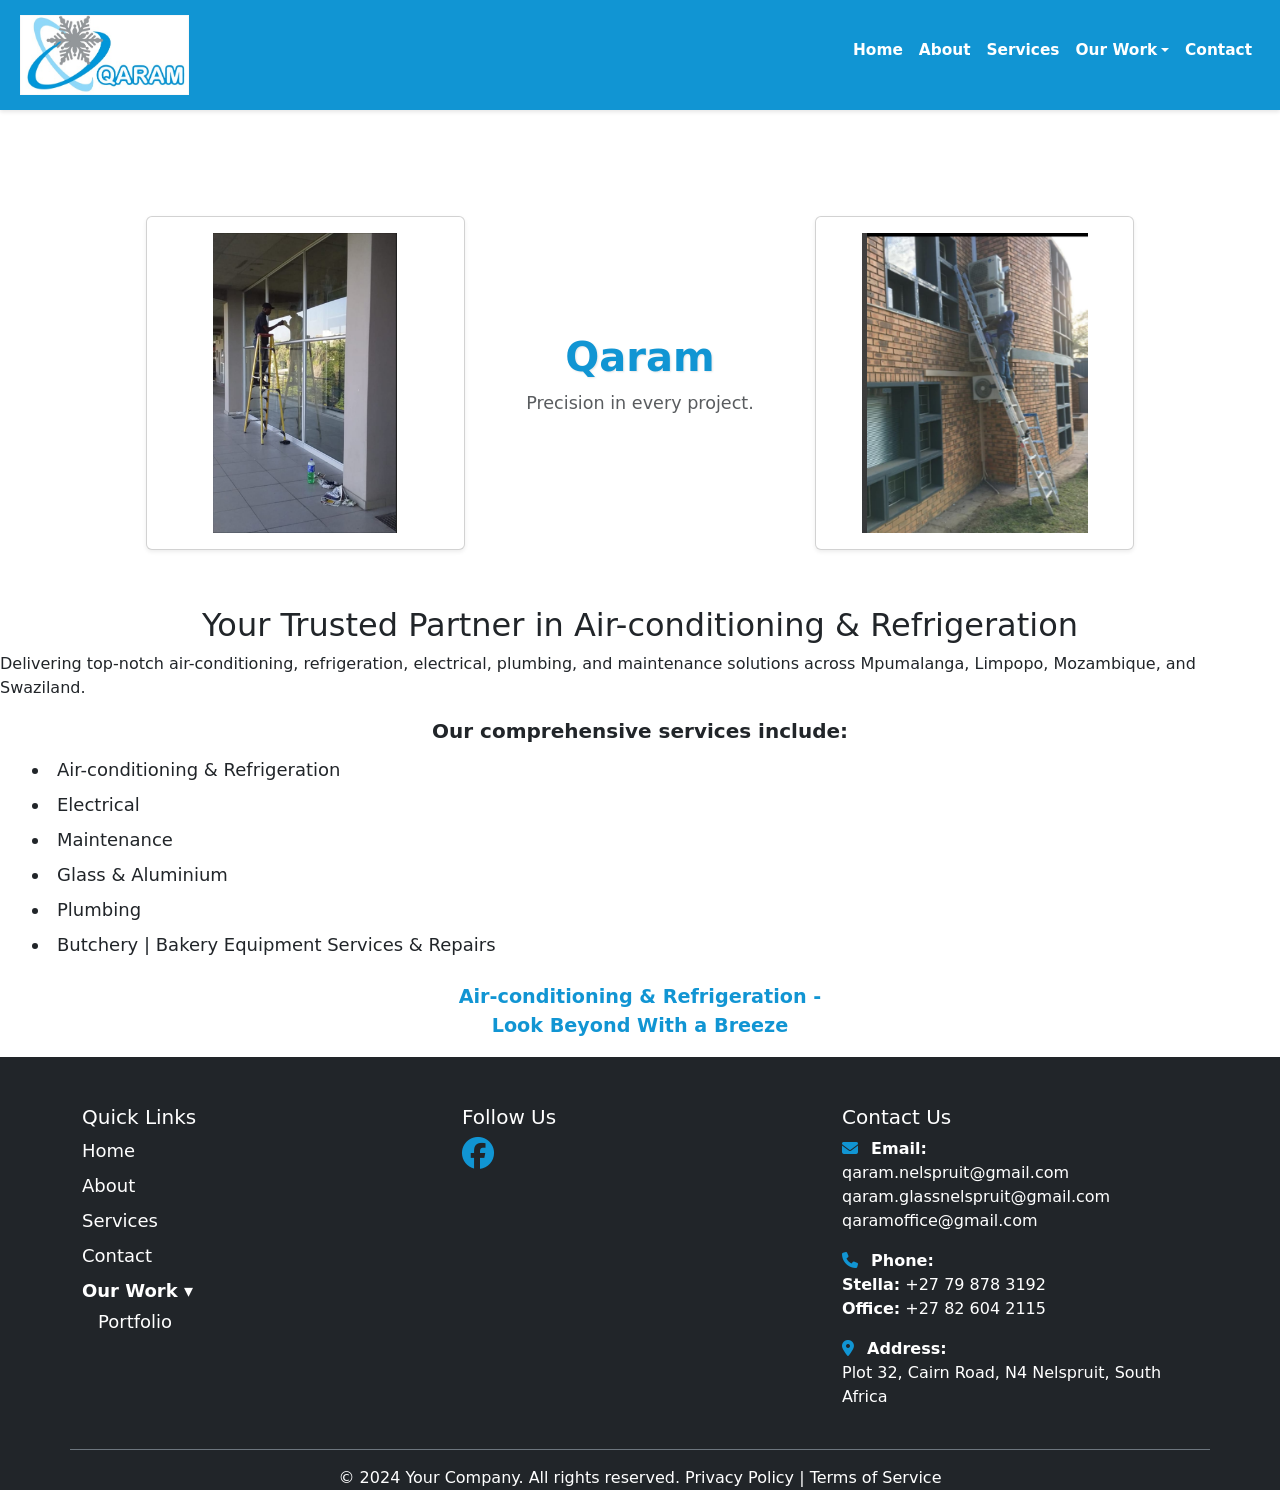
==== index.html @ 3f27f3c9 "Add files via upload" ====
<!DOCTYPE html>
<html lang="en">
<head>
    <meta charset="UTF-8">
    <meta name="viewport" content="width=device-width, initial-scale=1.0">
    <title>Qaram Home Page</title>
    <!--CSS-->
    <link rel="stylesheet" href="css/navbar.css">
    <link rel="stylesheet" href="css/style.css">
    <!--CSS Bootsrap-->
    <link href="https://cdn.jsdelivr.net/npm/bootstrap@5.3.8/dist/css/bootstrap.min.css" rel="stylesheet" integrity="sha384-sRIl4kxILFvY47J16cr9ZwB07vP4J8+LH7qKQnuqkuIAvNWLzeN8tE5YBujZqJLB" crossorigin="anonymous">\
    <!--JS Bootstrap-->
    <script src="https://cdn.jsdelivr.net/npm/bootstrap@5.3.8/dist/js/bootstrap.bundle.min.js"></script>
    <!-- Font Awesome CDN (for social icons) -->
   <link rel="stylesheet" href="https://cdnjs.cloudflare.com/ajax/libs/font-awesome/6.4.2/css/all.min.css">

</head>

<body>
  <!--HEADER-->
  <div id="navbar-placeholder">
  </div>


    <!--MAIN CONTENT-->
    <main>
       <!-- HOME / INTRO SECTION -->
        <section>
<section id="home" class="home-section py-4">
  <div class="container">
    <div class="d-flex flex-wrap justify-content-center align-items-center text-center">

      <!-- Left image card -->
      <div class="p-2 flex-fill" style="min-width: 120px; max-width: 30%;">
        <div class="card h-100 text-center p-3 shadow-sm">
          <img src="images/working.png" class="card-img-top mx-auto img-fluid" alt="working" style="max-height:300px; object-fit: contain;">
        </div>
      </div>

      <!-- Title -->
      <div class="p-2 flex-fill" style="min-width: 100px; max-width: 30%;">
        <h1 class="fw-bold mb-2" style="font-size: clamp(1.5rem, 4vw, 2.5rem);">Qaram</h1>
        <p class="text-muted" style="font-size: clamp(0.9rem, 2vw, 1.1rem);">Precision in every project.</p>
      </div>

      <!-- Right image card -->
      <div class="p-2 flex-fill" style="min-width: 120px; max-width: 30%;">
        <div class="card h-100 text-center p-3 shadow-sm">
          <img src="images/work_aircon.png" class="card-img-top mx-auto img-fluid" alt="aircon" style="max-height:300px; object-fit: contain;">
        </div>
      </div>

    </div>
  </div>
</section>



<br>

      <h2 class="text-center">Your Trusted Partner in Air-conditioning & Refrigeration</h2>
     <p>Delivering top-notch air-conditioning, refrigeration, electrical, plumbing, and maintenance solutions across Mpumalanga, Limpopo, Mozambique, and Swaziland.</p>
      <p class="text-center" id="list">Our comprehensive services include: </p>
      <ul>
        <li>Air-conditioning & Refrigeration</li>
        <li>Electrical</li>
        <li>Maintenance</li>
        <li>Glass & Aluminium</li>
        <li>Plumbing</li>
        <li>Butchery | Bakery Equipment Services & Repairs</li>
      </ul>
      <p class="slogan text-center">Air-conditioning & Refrigeration - <br>Look Beyond With a Breeze </p>
    </div>
  </div>
</section>
    </main>

  <!--FOOTER-->
  <footer id="footer-placeholder"></footer>
  
  <!--JS-->
<script src="JS/index.js"></script>
</body>
</html>
---- css/navbar.css ----
/* Reset all spacing */
* {
  margin: 0;
  padding: 0;
  box-sizing: border-box;
}

html, body {
  margin: 0;
  padding: 0;
}

/* Placeholder for dynamic loading */
#navbar-placeholder {
  margin: 0;
  padding: 0;
  background-color: #1195D3; /* matches navbar color */
}

/* Navbar styling */
#navbar {
  background-color: #1195D3 !important; /* your blue */
  box-shadow: 0 2px 4px rgba(0,0,0,0.1);
  padding: 10px 20px;
  position: fixed; /* flush at top */
  top: 0;
  left: 0;
  width: 100%;
  z-index: 1000;
}

/* Remove container padding */
#navbar .container-fluid {
  padding-left: 0 !important;
  padding-right: 0 !important;
}

/* Logo image flush */
#navbar .navbar-brand img {
  display: block;
  vertical-align: top;
  line-height: 0;
  margin: 0;
  padding: 0;
    height: auto;          /* maintain aspect ratio */
  max-height: 80px;      /* maximum height on large screens */
  height: clamp(40px, 8vw, 100px);
  width: auto;            /* maintain aspect ratio */
}
#navbar .navbar-brand {
  display: flex;
  align-items: center;
}


/* Navbar links */
#navbar .nav-link {
  color: #ffffff !important;
  font-weight: bold;
  font-size: clamp(14px, 1.2vw, 20px);
  text-decoration: none;
}

#navbar .nav-link:hover {
  transition: color 0.3s ease;
    color: hwb(0 60% 40%) !important; 
}
#navbar .nav-link.active {
  border-bottom: 2px solid white;
}


/* Push page content below navbar */
body {
  padding-top: 60px; /* adjust to navbar height */
}

/* Show dropdown menu on hover */
#navbar .nav-item.dropdown:hover > .dropdown-menu {
  display: block;
  margin-top: 0; /* optional to remove small gap */
}

/* Optional smooth fade-in */
#navbar .dropdown-menu {
  transition: all 0.3s ease;
  opacity: 0;
  visibility: hidden;
  display: block; /* keep it block so transition works */
}

#navbar .nav-item.dropdown:hover > .dropdown-menu {
  opacity: 1;
  visibility: visible;
}

main {
  margin-top: clamp(60px, 10vw, 100px);
}
---- css/style.css ----
/* HOME PAGE */
#home {
  padding: clamp(80px, 10vw, 140px) 20px; /* vertical scaling */
  text-align: center;
}

#home h1 {
  color: #1195D3;
  font-size: clamp(32px, 6vw, 60px);
  margin-bottom: 20px;
  line-height: 1.2;
  text-shadow: 1px 1px 2px rgba(0,0,0,0.1);
}

#home h2 {
  font-size: clamp(20px, 3.5vw, 36px);
  font-weight: normal;
  margin-bottom: 25px;
  color: #666666; /* more readable gray */
  line-height: 1.3;
}

#home p {
  font-size: clamp(14px, 2vw, 18px);
  line-height: 1.6;
  margin-bottom: 15px;
  color: #444;
}

#list {
  font-weight: bold;
  font-size: clamp(16px, 1.8vw, 20px);
  margin-bottom: 10px;
}

ul {
  list-style: disc inside;
  margin-bottom: 20px;
  padding-left: 0;
}

ul li {
  margin-bottom: 8px;
  font-size: clamp(14px, 1.6vw, 18px);
}

.slogan {
  font-size: clamp(16px, 1.5vw, 24px);
  font-weight: bold;
  margin-top: 25px;
  color: #1195D3; /* use brand color for emphasis */
}

.slogan em {
  font-style: normal;
  color: #1195D3;/* optional accent color for emphasis */
}

#home h1, #home h2, .slogan {
  opacity: 0;
  transform: translateY(20px);
  animation: fadeInUp 1s forwards;
}

@keyframes fadeInUp {
  to {
    opacity: 1;
    transform: translateY(0);
  }
}


                            /*ABOUT PAGE*/
#about-section h3{
  color: #1195D3;
  font-size: clamp(28px, 5vw, 48px);
  text-align: center;
}
                            /*SERVICES PAGE*/
i{
  color: #1195D3;
}
                            /*CONTACT PAGE*/
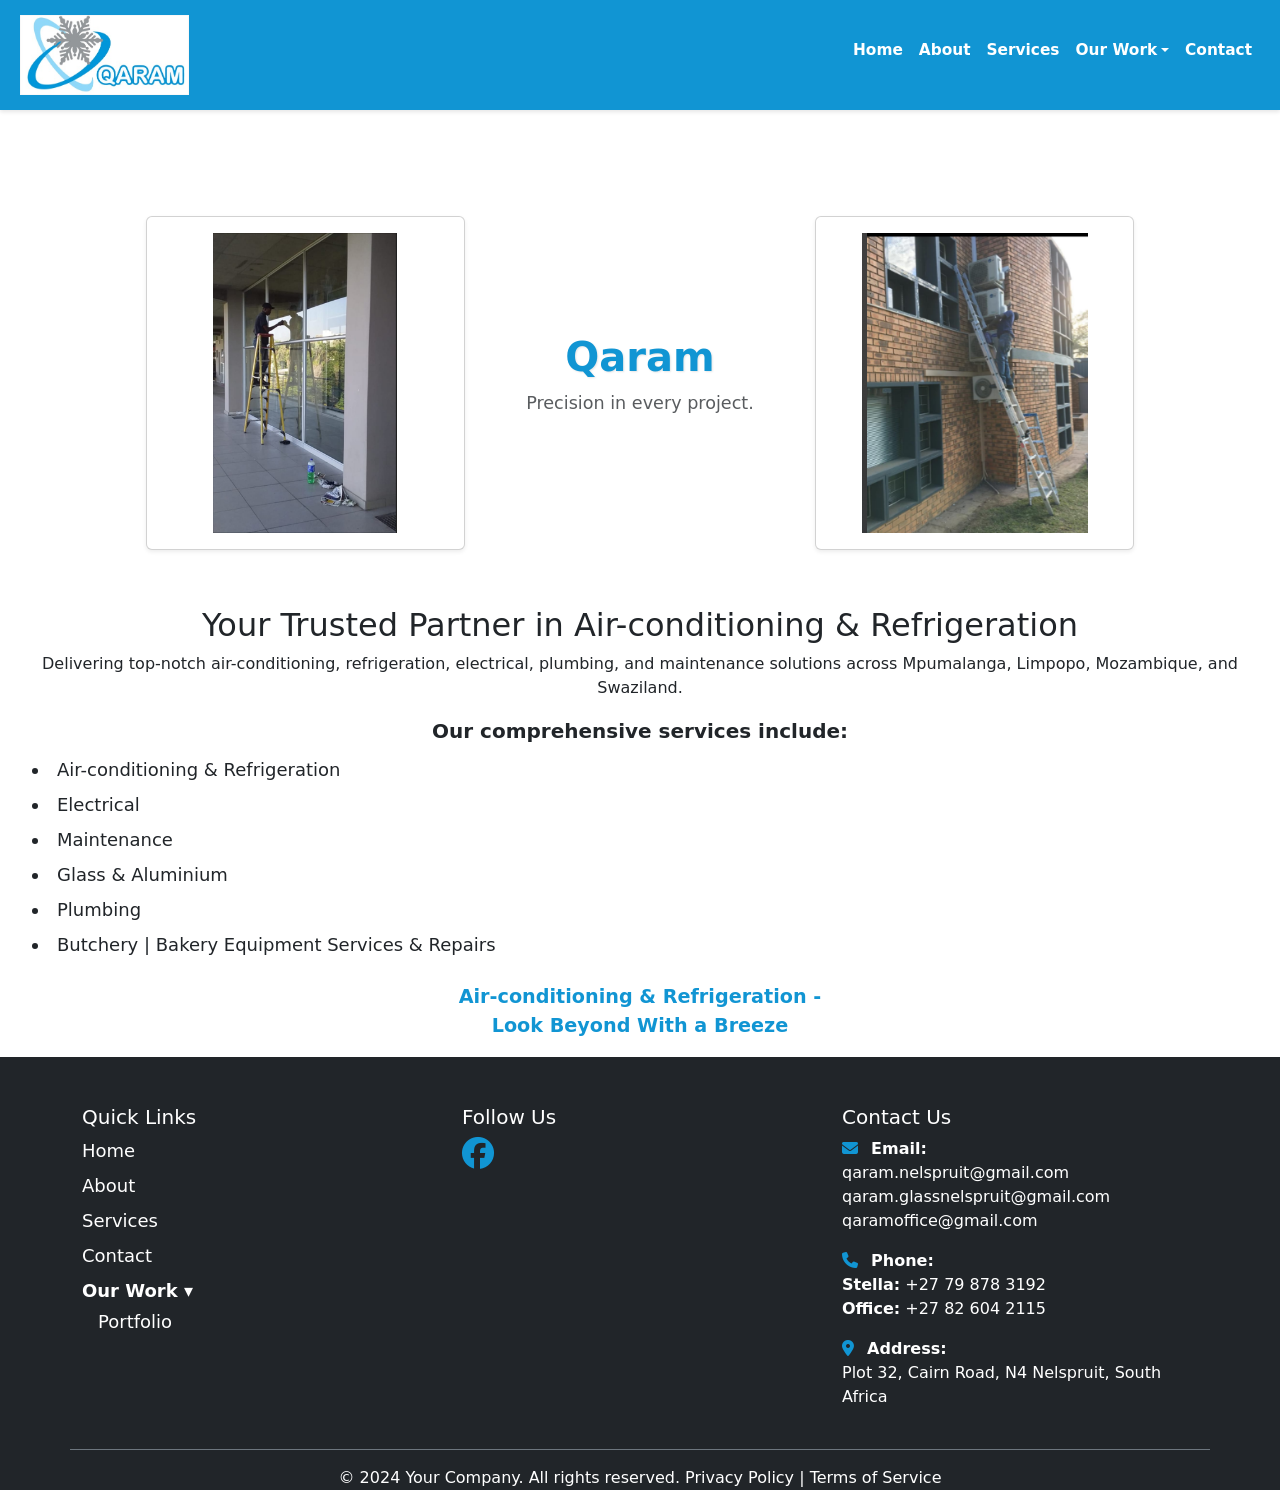
==== commit a0e9277a: "Fix HTML encoding issues in index.html move text after title to middle of page" ====
--- a/index.html
+++ b/index.html
@@ -59,7 +59,7 @@
 <br>
 
       <h2 class="text-center">Your Trusted Partner in Air-conditioning & Refrigeration</h2>
-     <p>Delivering top-notch air-conditioning, refrigeration, electrical, plumbing, and maintenance solutions across Mpumalanga, Limpopo, Mozambique, and Swaziland.</p>
+     <p class="text-center"> Delivering top-notch air-conditioning, refrigeration, electrical, plumbing, and maintenance solutions across Mpumalanga, Limpopo, Mozambique, and Swaziland.</p>
       <p class="text-center" id="list">Our comprehensive services include: </p>
       <ul>
         <li>Air-conditioning & Refrigeration</li>
@@ -81,4 +81,6 @@
   <!--JS-->
 <script src="JS/index.js"></script>
 </body>
-</html>+
+</html>
+
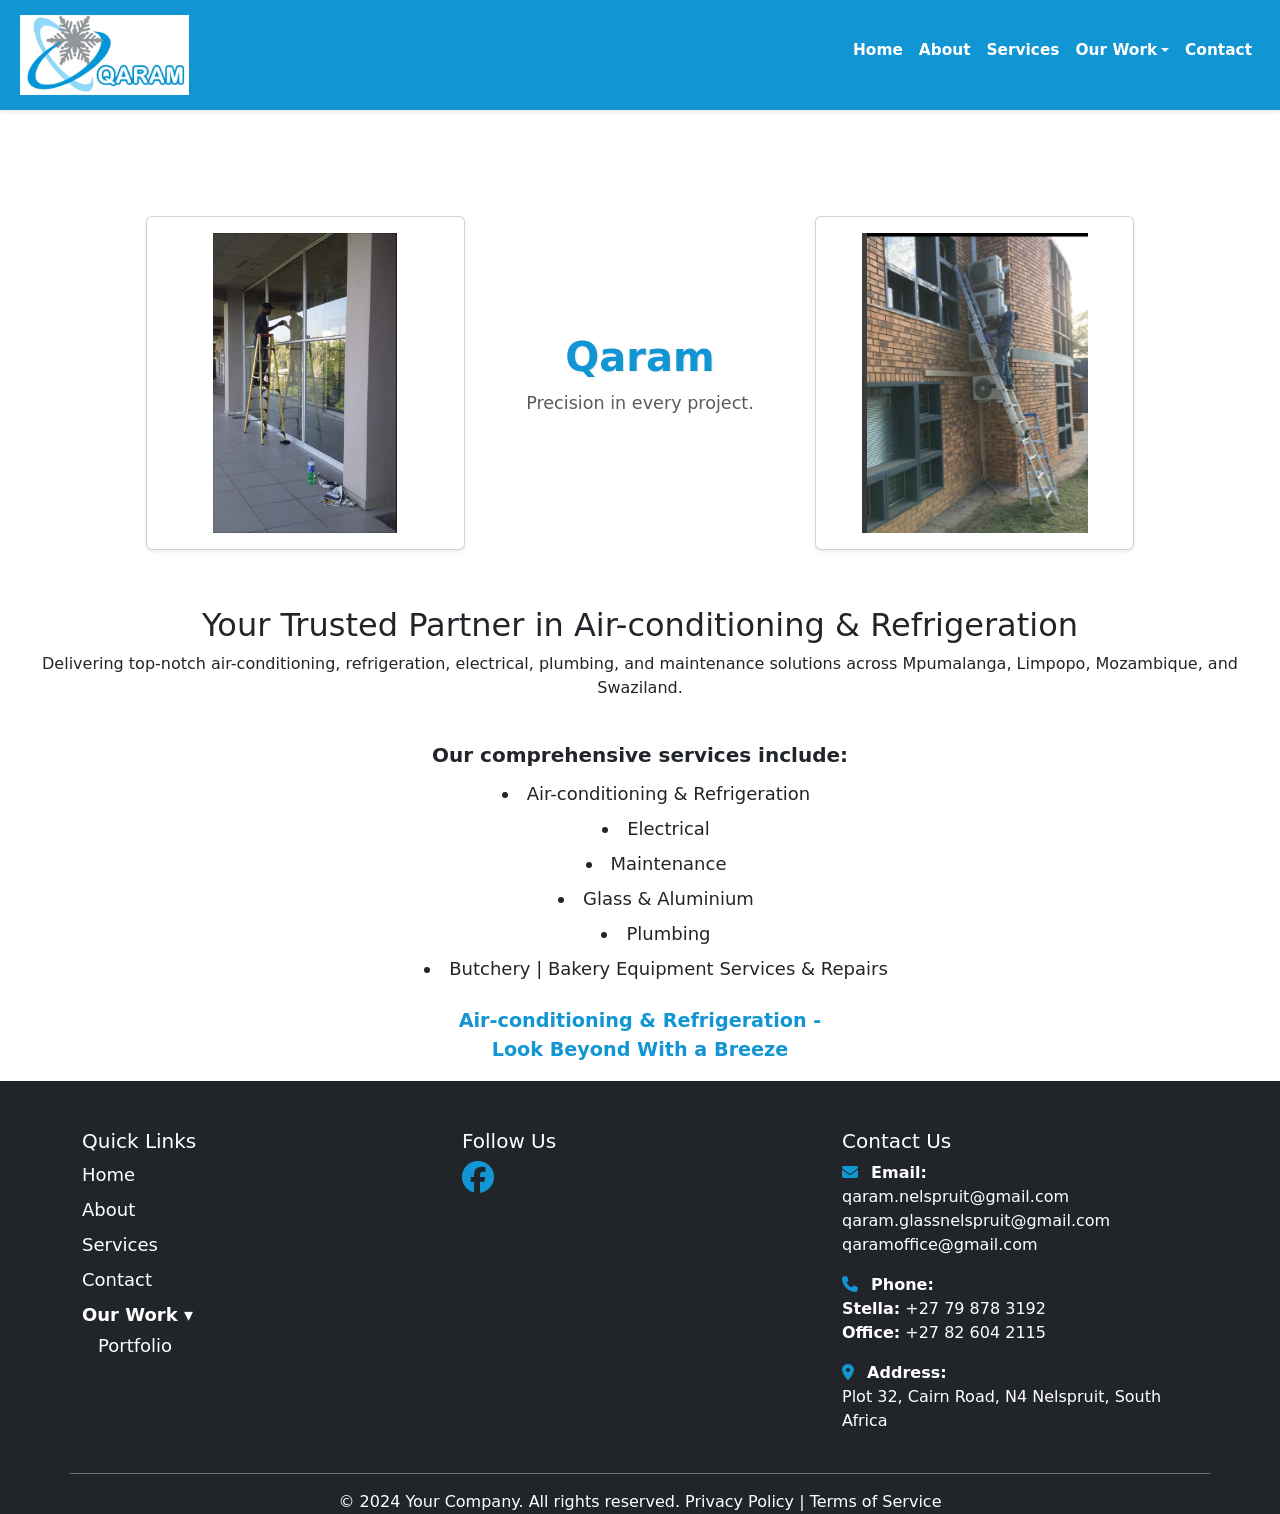
==== commit 81d2079b: "Add files via upload" ====
--- a/index.html
+++ b/index.html
@@ -59,9 +59,10 @@
 <br>
 
       <h2 class="text-center">Your Trusted Partner in Air-conditioning & Refrigeration</h2>
-     <p class="text-center"> Delivering top-notch air-conditioning, refrigeration, electrical, plumbing, and maintenance solutions across Mpumalanga, Limpopo, Mozambique, and Swaziland.</p>
-      <p class="text-center" id="list">Our comprehensive services include: </p>
-      <ul>
+     <p class="text-center">Delivering top-notch air-conditioning, refrigeration, electrical, plumbing, and maintenance solutions across Mpumalanga, Limpopo, Mozambique, and Swaziland.</p>
+     <br>
+     <p class="text-center" id="list">Our comprehensive services include: </p>
+      <ul class="text-center">
         <li>Air-conditioning & Refrigeration</li>
         <li>Electrical</li>
         <li>Maintenance</li>
@@ -81,6 +82,4 @@
   <!--JS-->
 <script src="JS/index.js"></script>
 </body>
-
-</html>
-
+</html>
